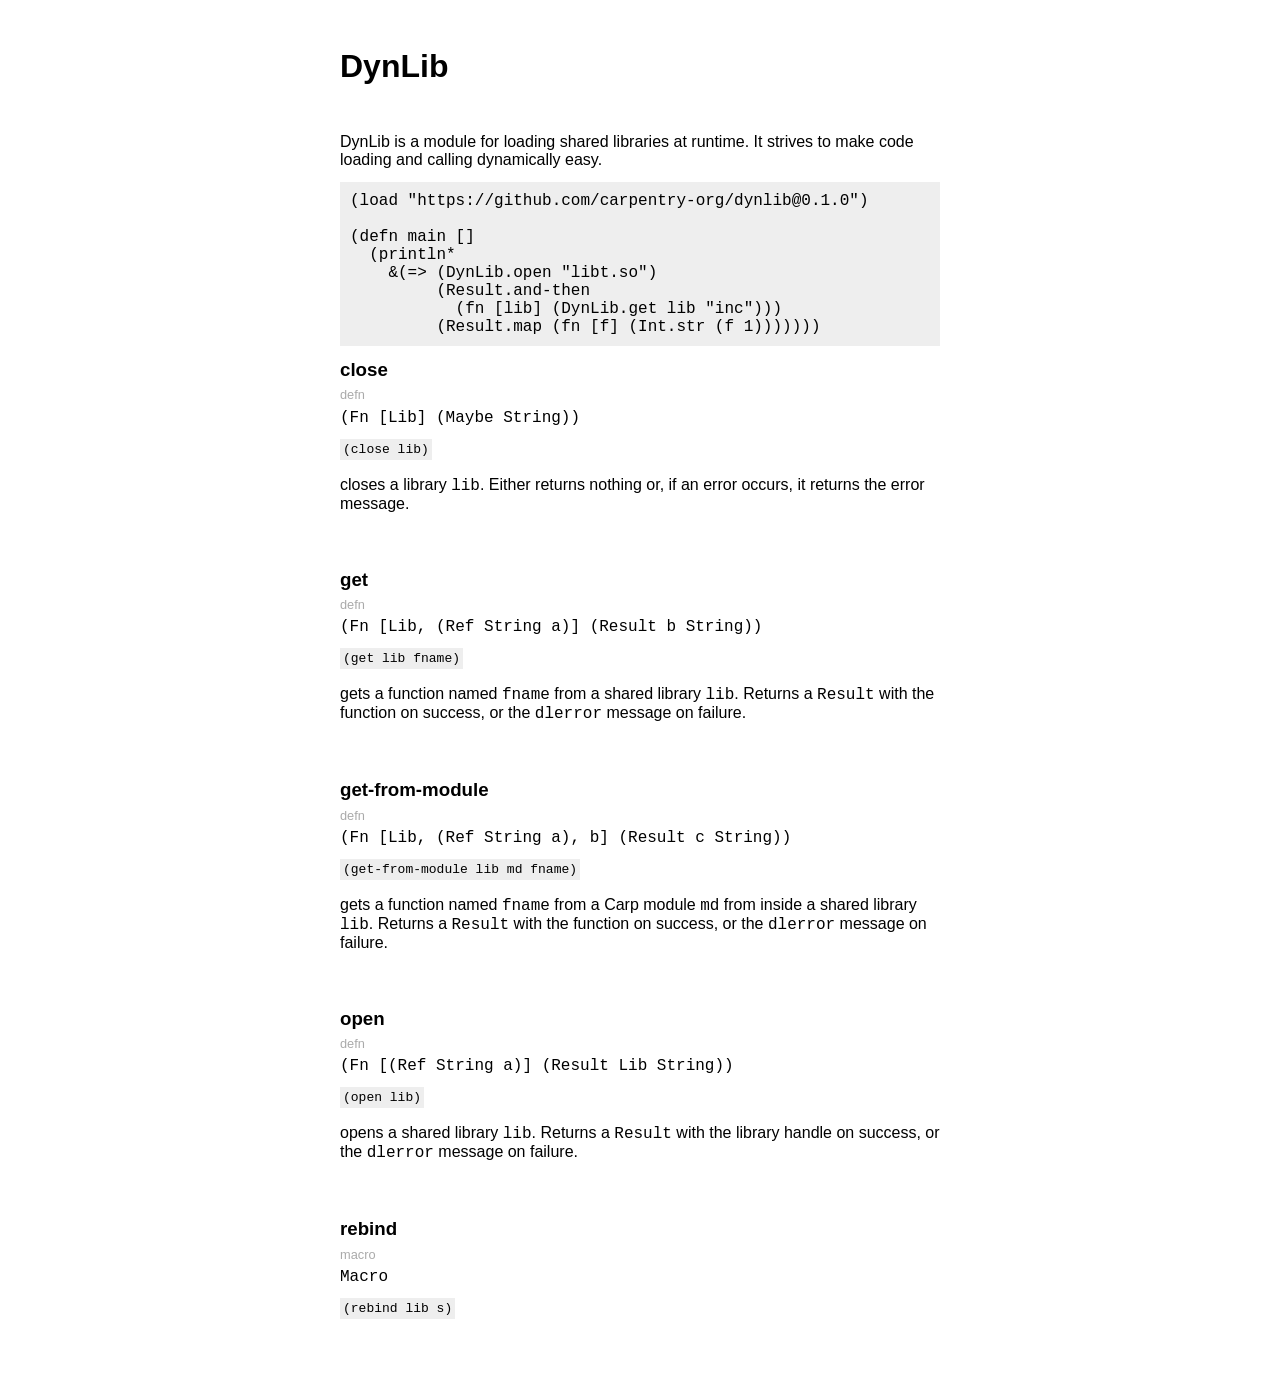
==== docs/index.html @ 571af074 "vbump" ====
<!DOCTYPE HTML>

<html>
    <head>
        <meta charset="UTF-8">
        <meta name="viewport" content="width=device-width, initial-scale=1.0, maximum-scale=1.0, user-scalable=0">
        <link rel="stylesheet" href="style.css">
    </head>
    <body>
        <div class="content">
            <div class="logo">
                <a href="https://github.com/carpentry-org/dynlib">
                    <img src="">
                </a>
                <div class="title">
                    dynlib
                </div>
                <div class="index">
                    <ul>
                        <li>
                            <a href="DynLib.html">
                                DynLib
                            </a>
                        </li>
                    </ul>
                </div>
            </div>
            <div class="module">
                <h1>
                    DynLib
                </h1>
                <div class="module-description">
                    <p>DynLib is a module for loading shared libraries at runtime. It
strives to make code loading and calling dynamically easy.</p>
<pre><code>(load &quot;https://github.com/carpentry-org/dynlib@0.1.0&quot;)

(defn main []
  (println*
    &amp;(=&gt; (DynLib.open &quot;libt.so&quot;)
         (Result.and-then
           (fn [lib] (DynLib.get lib &quot;inc&quot;)))
         (Result.map (fn [f] (Int.str (f 1)))))))
</code></pre>

                </div>
                <div class="binder">
                    <a class="anchor" href="#close">
                        <h3 id="close">
                            close
                        </h3>
                    </a>
                    <div class="description">
                        defn
                    </div>
                    <p class="sig">
                        (Fn [Lib] (Maybe String))
                    </p>
                    <pre class="args">
                        (close lib)
                    </pre>
                    <p class="doc">
                        <p>closes a library <code>lib</code>. Either returns nothing or, if an error
occurs, it returns the error message.</p>

                    </p>
                </div>
                <div class="binder">
                    <a class="anchor" href="#get">
                        <h3 id="get">
                            get
                        </h3>
                    </a>
                    <div class="description">
                        defn
                    </div>
                    <p class="sig">
                        (Fn [Lib, (Ref String a)] (Result b String))
                    </p>
                    <pre class="args">
                        (get lib fname)
                    </pre>
                    <p class="doc">
                        <p>gets a function named <code>fname</code> from a shared library <code>lib</code>. Returns
a <code>Result</code> with the function on success, or the <code>dlerror</code> message on failure.</p>

                    </p>
                </div>
                <div class="binder">
                    <a class="anchor" href="#get-from-module">
                        <h3 id="get-from-module">
                            get-from-module
                        </h3>
                    </a>
                    <div class="description">
                        defn
                    </div>
                    <p class="sig">
                        (Fn [Lib, (Ref String a), b] (Result c String))
                    </p>
                    <pre class="args">
                        (get-from-module lib md fname)
                    </pre>
                    <p class="doc">
                        <p>gets a function named <code>fname</code> from a Carp module <code>md</code> from inside
a shared library <code>lib</code>. Returns a <code>Result</code> with the function on success, or the
<code>dlerror</code> message on failure.</p>

                    </p>
                </div>
                <div class="binder">
                    <a class="anchor" href="#open">
                        <h3 id="open">
                            open
                        </h3>
                    </a>
                    <div class="description">
                        defn
                    </div>
                    <p class="sig">
                        (Fn [(Ref String a)] (Result Lib String))
                    </p>
                    <pre class="args">
                        (open lib)
                    </pre>
                    <p class="doc">
                        <p>opens a shared library <code>lib</code>. Returns a <code>Result</code> with the library
handle on success, or the <code>dlerror</code> message on failure.</p>

                    </p>
                </div>
                <div class="binder">
                    <a class="anchor" href="#rebind">
                        <h3 id="rebind">
                            rebind
                        </h3>
                    </a>
                    <div class="description">
                        macro
                    </div>
                    <p class="sig">
                        Macro
                    </p>
                    <pre class="args">
                        (rebind lib s)
                    </pre>
                    <p class="doc">
                        
                    </p>
                </div>
            </div>
        </div>
    </body>
</html>
---- docs/style.css ----
html {
    font-family: "Helvetica", sans-serif;
    font-size: 1.0em;
}

p {
    margin: 0em 0em 0.5em 0em;
}

a {
    color: #000;
}

pre {
    background: #eee;
    padding: 10px;
    overflow-x: scroll;
}

.logo {
    display: none;
}

.args {
  background-color: #eee;
  padding: 3px;
  display: inline-block;
  margin-top: 0.3em;
  margin-bottom: 0.3em;
  white-space: normal;
}

ul {
    list-style-type: none;
    font-family: "Hasklig", "Lucida Console", monospace;
    line-height: 1.4em;
}

.title {
    font-size: 1.5em;
}

.content {
    margin: 3em auto auto auto;
    width: 70%;
    max-width: 600px;
}

h1 {
    margin-bottom: 1.5em;
}

h3 {
    margin: 0em;
}

.anchor {
    color: #000;
    text-decoration: none;
}

.anchor:hover {
    text-decoration: underline;
}

.binder {
    margin: 0em 0em 3.5em 0em;
}

.sig {
    font-family: "Hasklig", "Source Code Pro", "Lucida Console", monospace;
}

code {
    font-family: "Hasklig", "Source Code Pro", "Lucida Console", monospace;
}

.description {
    margin-top: 0.5em;
    margin-bottom: 0.5em;
    font-size: 0.8em;
    color: #aaa;
}

/* Smaller screens */
@media only screen and (max-width: 600px) {
    .logo {
        margin: 1em;
        text-align: left;
        float: left;
        width: 100%;
    }
    .logo img {
        display: block;
        margin-left: auto;
        margin-right: auto;
        width: 50%;
    }
    .content {
        margin: 0.5em;
    }
    .binder {
        margin: 0em 0em 1.5em 0em;
    }
    .sig {
        font-size: 0.9em;
    }
    ul {
        padding: 0px;
    }
}
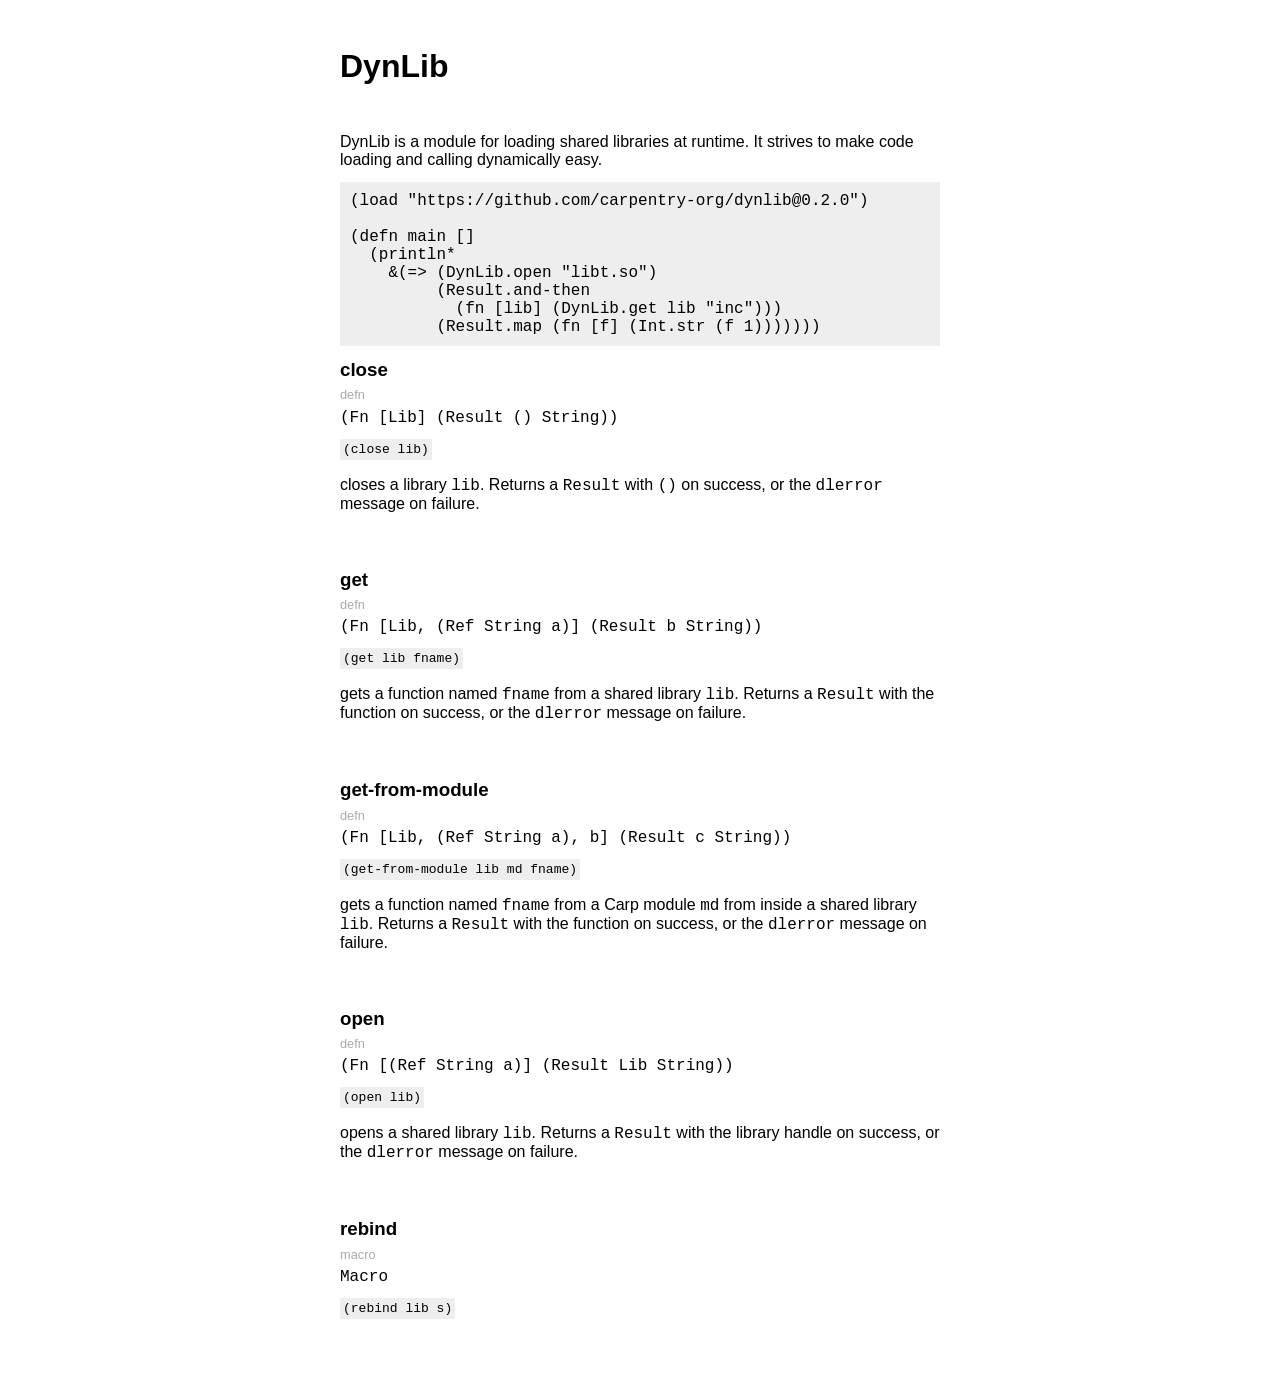
==== commit 9b04237e: "vbump" ====
--- a/docs/index.html
+++ b/docs/index.html
@@ -32,7 +32,7 @@
                 <div class="module-description">
                     <p>DynLib is a module for loading shared libraries at runtime. It
 strives to make code loading and calling dynamically easy.</p>
-<pre><code>(load &quot;https://github.com/carpentry-org/dynlib@0.1.0&quot;)
+<pre><code>(load &quot;https://github.com/carpentry-org/dynlib@0.2.0&quot;)
 
 (defn main []
   (println*
@@ -53,14 +53,14 @@
                         defn
                     </div>
                     <p class="sig">
-                        (Fn [Lib] (Maybe String))
+                        (Fn [Lib] (Result () String))
                     </p>
                     <pre class="args">
                         (close lib)
                     </pre>
                     <p class="doc">
-                        <p>closes a library <code>lib</code>. Either returns nothing or, if an error
-occurs, it returns the error message.</p>
+                        <p>closes a library <code>lib</code>. Returns a <code>Result</code> with <code>()</code> on success,
+or the <code>dlerror</code> message on failure.</p>
 
                     </p>
                 </div>
